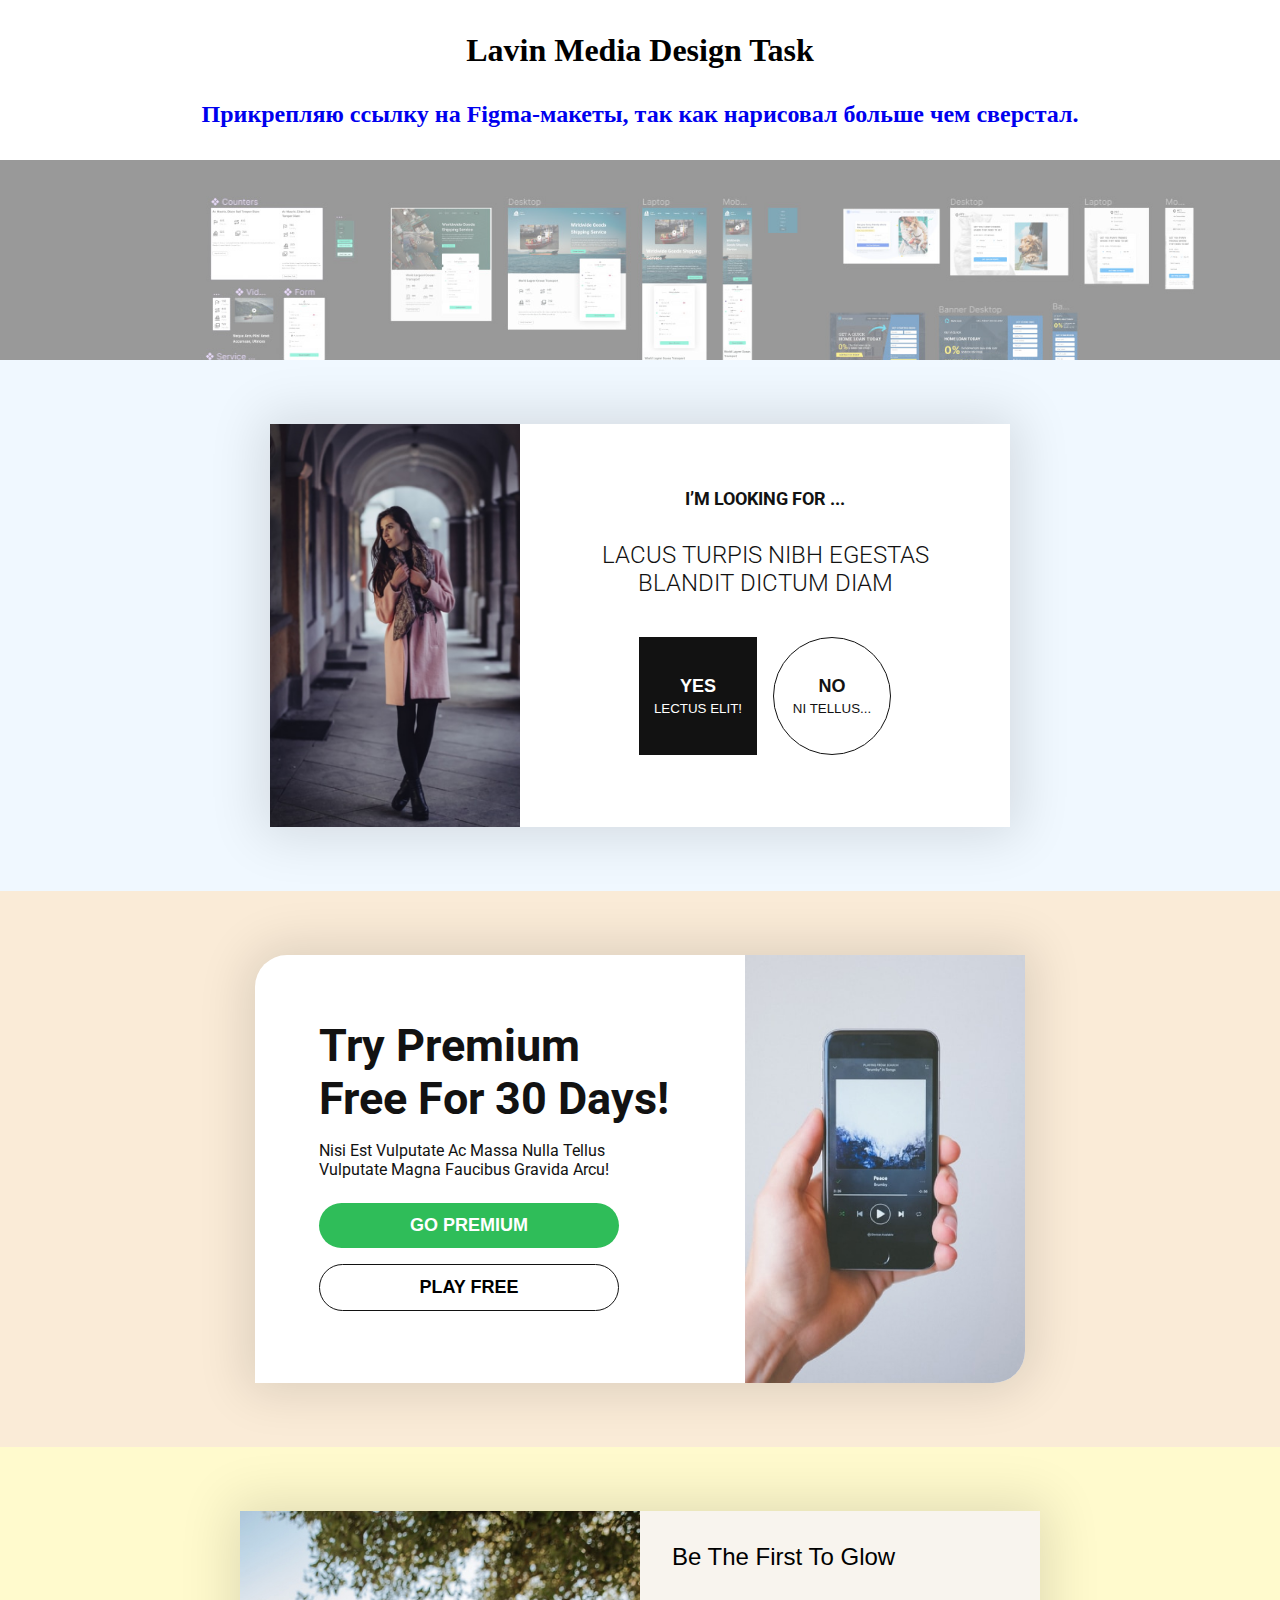
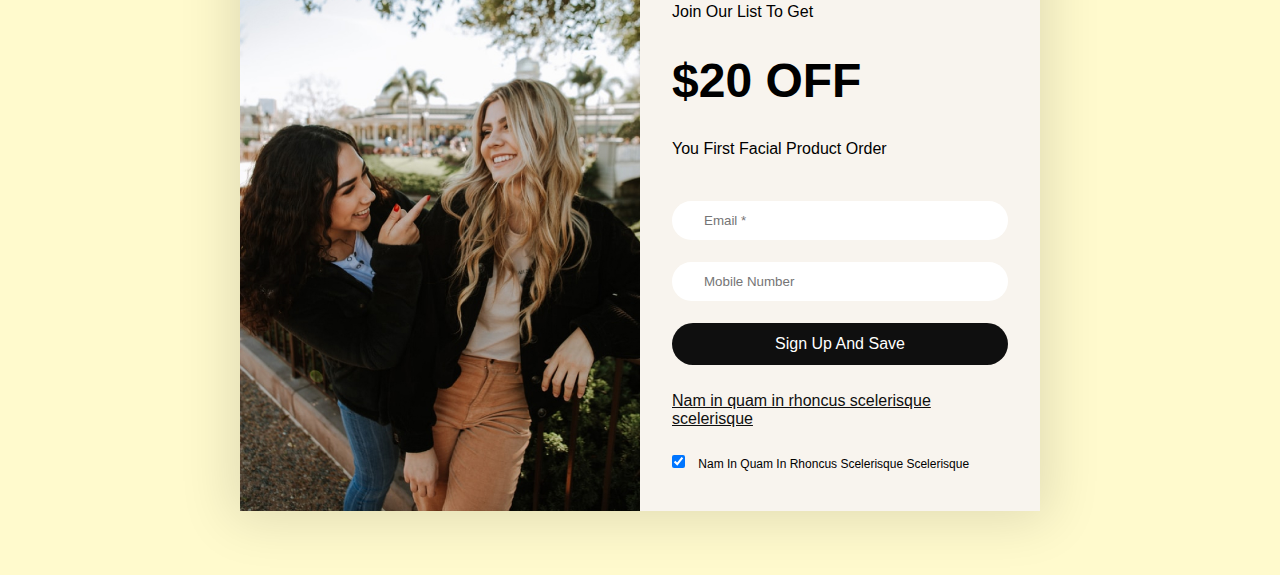
==== lavin-media/index.html @ 83a3c88e "lavin media design tech task" ====
<!DOCTYPE html>
<html lang="en">

<head>
    <meta charset="UTF-8">
    <meta http-equiv="X-UA-Compatible" content="IE=edge">
    <meta name="viewport" content="width=device-width, initial-scale=1.0">
    <link rel="stylesheet" href="./css/style.css">
    <title>Lavin Media | Designs</title>
</head>

<body>

    <h1>Lavin Media Design Task</h1>
    <a class="figma" href="https://www.figma.com/file/Itvp1sDGTUqfmmcePEaFKH/Lavin-Media?node-id=0%3A1" target="_blank">
        <h2>Прикрепляю ссылку на Figma-макеты, так как нарисовал больше чем сверстал.</h2>
        <div class="block">
            <div class="img"></div>
        </div>
    </a>


    <!-- --------------------------------------------------------------------------------- -->

    <div class="b-1">
        <div class="banner-1-container">
            <div class="img"></div>
            <div class="cta-form">
                <div class="text-1">I’m LOOKING for ...</div>
                <div class="text-2">Lacus turpis nibh egestas blandit dictum diam</div>
                <form>
                    <button class="bnt-1">
                        <div class="t-1">Yes</div>
                        <div class="t-2">lectus elit!</div>
                    </button>
                    <button class="bnt-2">
                        <div class="t-1">No</div>
                        <div class="t-2">Ni tellus...</div>
                    </button>
                </form>
            </div>
        </div>
    </div>

    <!-- --------------------------------------------------------------------------------- -->

    <div class="b-2">
        <div class="banner-2-container">
            <div class="left">
                <div class="text-1">try premium free for 30 days!</div>
                <div class="text-2">Nisi est vulputate ac massa nulla tellus vulputate magna faucibus gravida arcu!
                </div>
                <form>
                    <button class="premium">go premium</button>
                    <button class="play-free">play free</button>
                </form>
            </div>
            <div class="pic"></div>
        </div>
    </div>

    <!-- --------------------------------------------------------------------------------- -->

    <div class="b-3">
        <div class="banner-3-container">
            <div class="img"></div>
            <div class="right">
                <div class="text-1">Be the first to glow</div>
                <div class="text-2">Join our list to get</div>
                <div class="text-3">$20 Off</div>
                <div class="text-2">you first facial product order</div>
                <form>
                    <input type="text" id="email" required placeholder="Email *">
                    <input type="tel" id="phone" pattern="[0-9]{3}-[0-9]{2}-[0-9]{3}" placeholder="Mobile Number">
                    <button>Sign up and save</button>
                    <a href="#">Nam in quam in rhoncus scelerisque scelerisque</a>
                    <p><input type="checkbox" id="box" checked>
                        Nam in quam in rhoncus scelerisque scelerisque</p>
                </form>
            </div>
        </div>
    </div>



</body>

</html>
---- lavin-media/css/style.css ----
@import url('https://fonts.googleapis.com/css2?family=Roboto:wght@300;400;700&display=swap');

.b-1 {
    background-color: aliceblue;
    padding: 64px 0;
    /* display: none; */
}

.b-2 {
    background-color: antiquewhite;
    padding: 64px 0;
    /* display: none; */
}

.b-3 {
    background-color: lemonchiffon;
    padding: 64px 0;
    /* display: none; */
}

a.figma {
    background-color: red
}

a.figma .block {
    background-color: rgb(255, 255, 255)
}

a.figma .img {
    background-image: url(../img/figma-layouts.jpg);
    background-size: cover;
    opacity: 0.5;
    height: 200px;
}

a.figma .img:hover {
    opacity: 1;
    height: 300px
}


a.figma {
    text-decoration: none;
}

a.figma:visited {
    color: #0F0F0F
}

h1,
h2 {
    text-align: center;
    margin: 32px;
}


/* ---------------------------------------------- */

@import url('https://fonts.googleapis.com/css2?family=Roboto:wght@300;400;700&display=swap');

* {
    margin: 0;
    padding: 0;
    box-sizing: border-box;
}

.banner-1-container {
    max-width: 740px;
    margin: 0 auto;
    display: flex;
    flex-direction: row;
    font-family: 'Roboto', sans-serif;
    color: #121212;
    background-color: #fff;
    -webkit-box-shadow: 0px 0px 50px 9px rgba(0, 0, 0, 0.12);
    box-shadow: 0px 0px 50px 9px rgba(0, 0, 0, 0.12);
}

.banner-1-container .img {
    min-width: 250px;
    background-image: url(../img/b1-img.jpg);
    background-size: cover;
    background-repeat: no-repeat;
}

.banner-1-container .cta-form {
    width: 100%;
    display: flex;
    flex-direction: column;
    align-items: center;
    padding: 64px;
}

.banner-1-container .text-1 {
    font-size: 18px;
    font-weight: bold;
    text-transform: uppercase;
}

.banner-1-container .text-2 {
    font-size: 24px;
    font-weight: 300;
    text-transform: uppercase;
    text-align: center;
    margin: 32px 0;
}

.banner-1-container .cta-form form {
    display: flex;
}

.banner-1-container .cta-form form button {
    height: 118px;
    width: 118px;
    margin: 8px;
    text-transform: uppercase;
}

.banner-1-container .cta-form form button .t-1 {
    font-weight: bold;
    font-size: 18px;
    margin-bottom: 4px;
}

.banner-1-container .bnt-1 {
    background-color: #121212;
    border: none;
    color: #fff;
}

.banner-1-container .bnt-1:hover {
    background-color: #1f1f1f;
}

.banner-1-container .bnt-2:hover {
    background-color: #f7f7f7;
}

.banner-1-container .bnt-2 {
    background-color: #fff;
    color: #121212;
    border-radius: 64px;
    border: 1px solid #121212;
}

@media screen and (max-width: 650px) {

    .banner-1-container {
        flex-direction: column;
        margin: 32px;
    }

    .banner-1-container .img {
        min-height: 150px;
        background-position-y: 26%;
    }

    .banner-1-container .cta-form {
        padding: 32px;
    }

}

/* ---------------------------------------------- */


.banner-2-container {
    background-color: #fff;
    max-width: 770px;
    display: flex;
    justify-content: space-between;
    margin: 0 auto;
    font-family: 'Roboto', sans-serif;
    color: #121212;
    -webkit-box-shadow: 0px 0px 50px 9px rgba(0, 0, 0, 0.12);
    box-shadow: 0px 0px 50px 9px rgba(0, 0, 0, 0.12);
    border-radius: 32px 0 32px 0;
}


.banner-2-container .left {
    max-width: 480px;
    padding: 64px;
}

.banner-2-container .left .text-1 {
    font-weight: bold;
    font-size: 45px;
    text-transform: capitalize;
}

.banner-2-container .left .text-2 {
    font-weight: 400;
    font-size: 16px;
    text-transform: capitalize;
    margin: 16px 0;
}

.banner-2-container .left form {
    display: flex;
    flex-direction: column;
}

.banner-2-container .left form button {
    max-width: 300px;
    margin: 8px 0;
    padding: 12px;
    text-transform: uppercase;
    font-weight: bold;
    font-size: 18px;
    border-radius: 64px;
}

.banner-2-container .pic {
    background-color: blue;
    width: 280px;
}

.banner-2-container .premium {
    border: none;
    background-color: #2FBD59;
    color: #fff;
}

.banner-2-container .premium:hover {
    background-color: #3cdf6d;
}

.banner-2-container .play-free {
    background-color: #fff;
    border: 1px solid #121212;
}

.banner-2-container .play-free:hover {
    background-color: #fff;
    color: #2FBD59;
    border-color: #2FBD59;
}

.banner-2-container .pic {
    min-width: 250px;
    background-image: url(../img/b2-img.jpg);
    background-size: cover;
    background-repeat: no-repeat;
    border-radius: 0 0 32px 0;
}

@media screen and (max-width: 650px) {

    .banner-2-container {
        flex-direction: column;
        max-width: 350px;
    }

    .left {
        max-width: 100%;
    }

    .banner-2-container .pic {
        min-height: 150px;
        width: 100%;
        background-position-y: 55%;
    }

    .banner-2-container .left .text-1 {
        font-size: 32px;
    }

    .banner-2-container .left {
        padding: 32px;
    }

    .banner-1-container {
        flex-direction: column;
        margin: 32px;
    }

}

@media screen and (max-width: 400px) {

    .banner-2-container {
        margin: 16px;
    }

}

/* ---------------------------------------------- */

@import url('https://fonts.googleapis.com/css2?family=Inter:wght@400;600&display=swap');

.banner-3-container {
    font-family: 'Inter', sans-serif;
    background-color: #F8F4EE;
    max-width: 800px;
    margin: 0 auto;
    display: flex;
    -webkit-box-shadow: 0px 0px 50px 9px rgba(0, 0, 0, 0.12);
    box-shadow: 0px 0px 50px 9px rgba(0, 0, 0, 0.12);
}

.banner-3-container .img {
    background-image: url(../img/b3-img.jpg);
    min-width: 400px;
    background-repeat: no-repeat;
    background-size: cover;
}

.banner-3-container .right {
    padding: 32px;
    text-transform: capitalize;
}

.banner-3-container .text-1 {
    font-size: 24px;
}

.banner-3-container .text-2 {
    font-size: 16px;
    margin: 32px 0;
}

.banner-3-container .text-3 {
    font-size: 48px;
    font-weight: bolder;
    text-transform: uppercase;
}

.banner-3-container form {
    display: flex;
    flex-direction: column;
}

.banner-3-container form {
    display: flex;
    flex-direction: column;
}

.banner-3-container form input,
.banner-3-container form button,
.banner-3-container form div {
    margin: 11px 0;
    padding: 12px 32px;
    border-radius: 64px;
    border: none
}

.banner-3-container form input {
    background-color: #fff;
}

.banner-3-container form button {
    background-color: #0F0F0F;
    color: #fff;
    text-transform: capitalize;
    font-size: 16px;
}

.banner-3-container form button:hover {
    background-color: #220e6a;
}

.banner-3-container form a,
.banner-3-container form a:visited {
    color: #0F0F0F;
    text-transform: none;
    margin: 16px 0;
}

.banner-3-container form p input {
    margin-right: 10px;
}

.banner-3-container form p {
    font-size: 12px;
}


@media screen and (max-width: 820px) {
    .banner-3-container {
        flex-direction: column;
        margin: 0 16px;
    }

    .banner-3-container .img {
        min-width: unset;
        min-height: 250px;
        background-position-y: 44%;
    }

    .banner-3-container .text-2 {
        margin: 16px 0;
    }
}
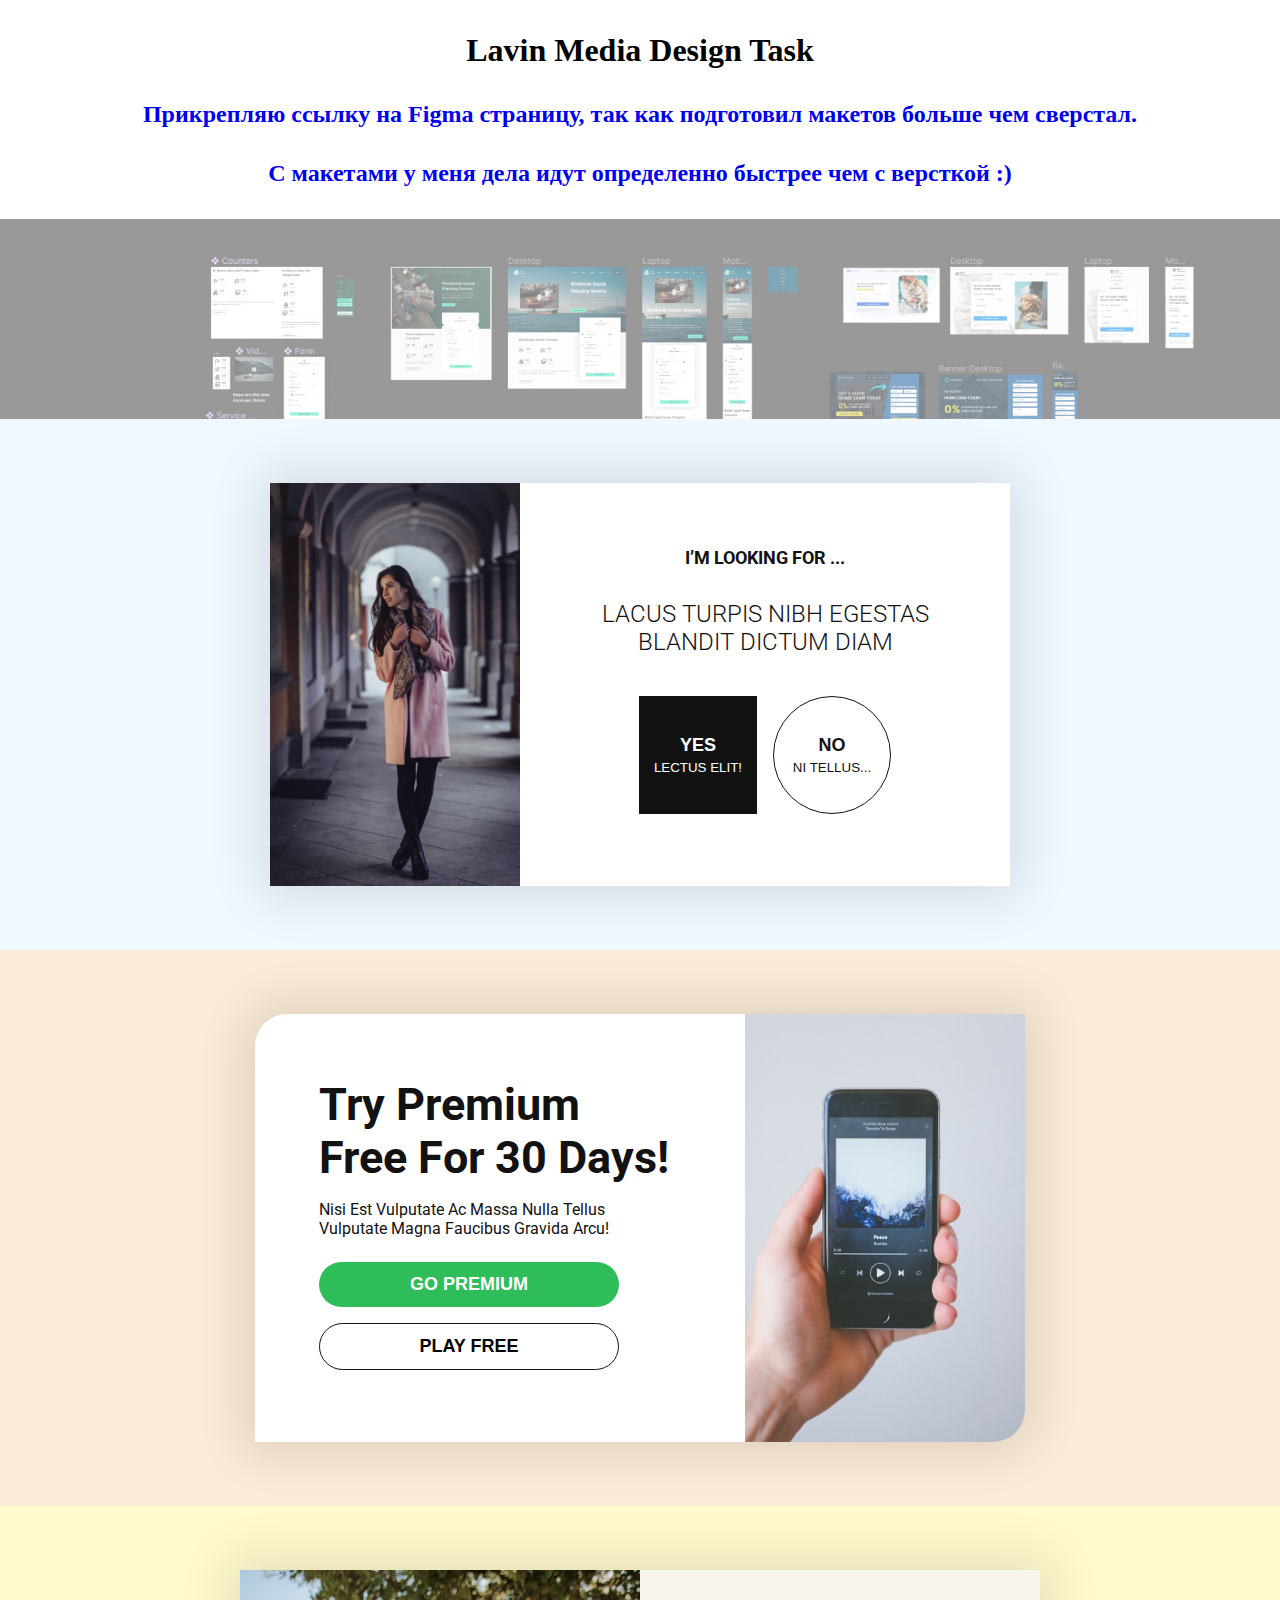
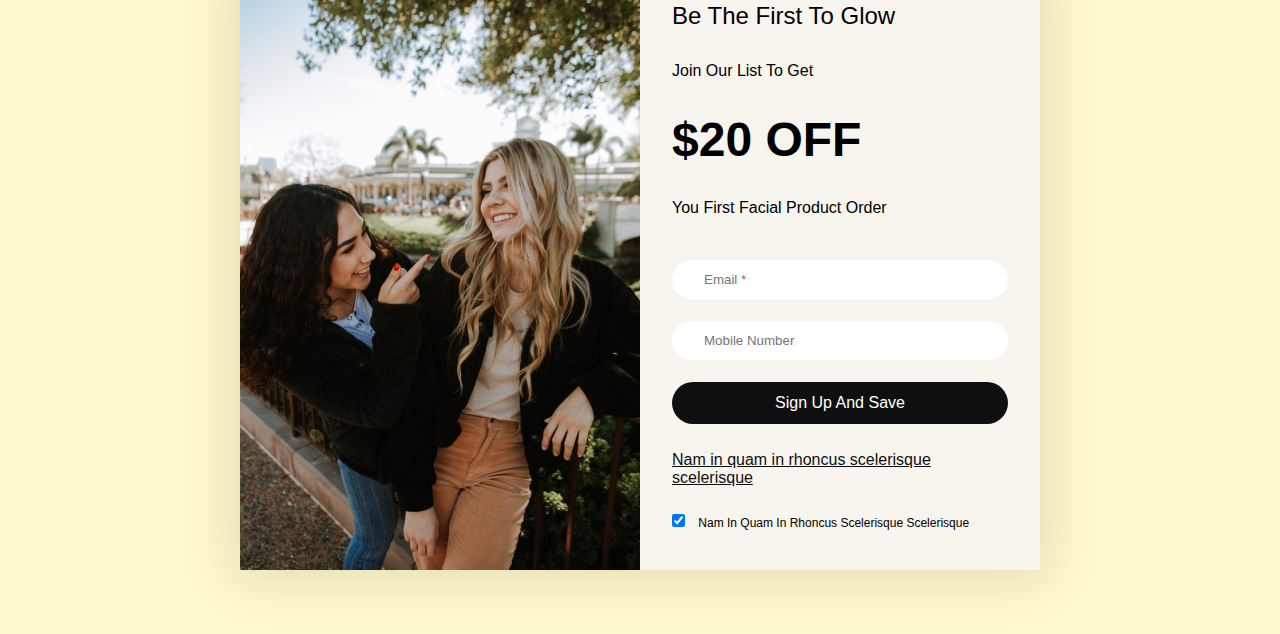
==== commit 2e1e6d6a: "updated text" ====
--- a/lavin-media/index.html
+++ b/lavin-media/index.html
@@ -13,7 +13,8 @@
 
     <h1>Lavin Media Design Task</h1>
     <a class="figma" href="https://www.figma.com/file/Itvp1sDGTUqfmmcePEaFKH/Lavin-Media?node-id=0%3A1" target="_blank">
-        <h2>Прикрепляю ссылку на Figma-макеты, так как нарисовал больше чем сверстал.</h2>
+        <h2>Прикрепляю ссылку на Figma страницу, так как подготовил макетов больше чем сверстал.</h2>
+        <h2>С макетами у меня дела идут определенно быстрее чем с версткой :) </h2>
         <div class="block">
             <div class="img"></div>
         </div>
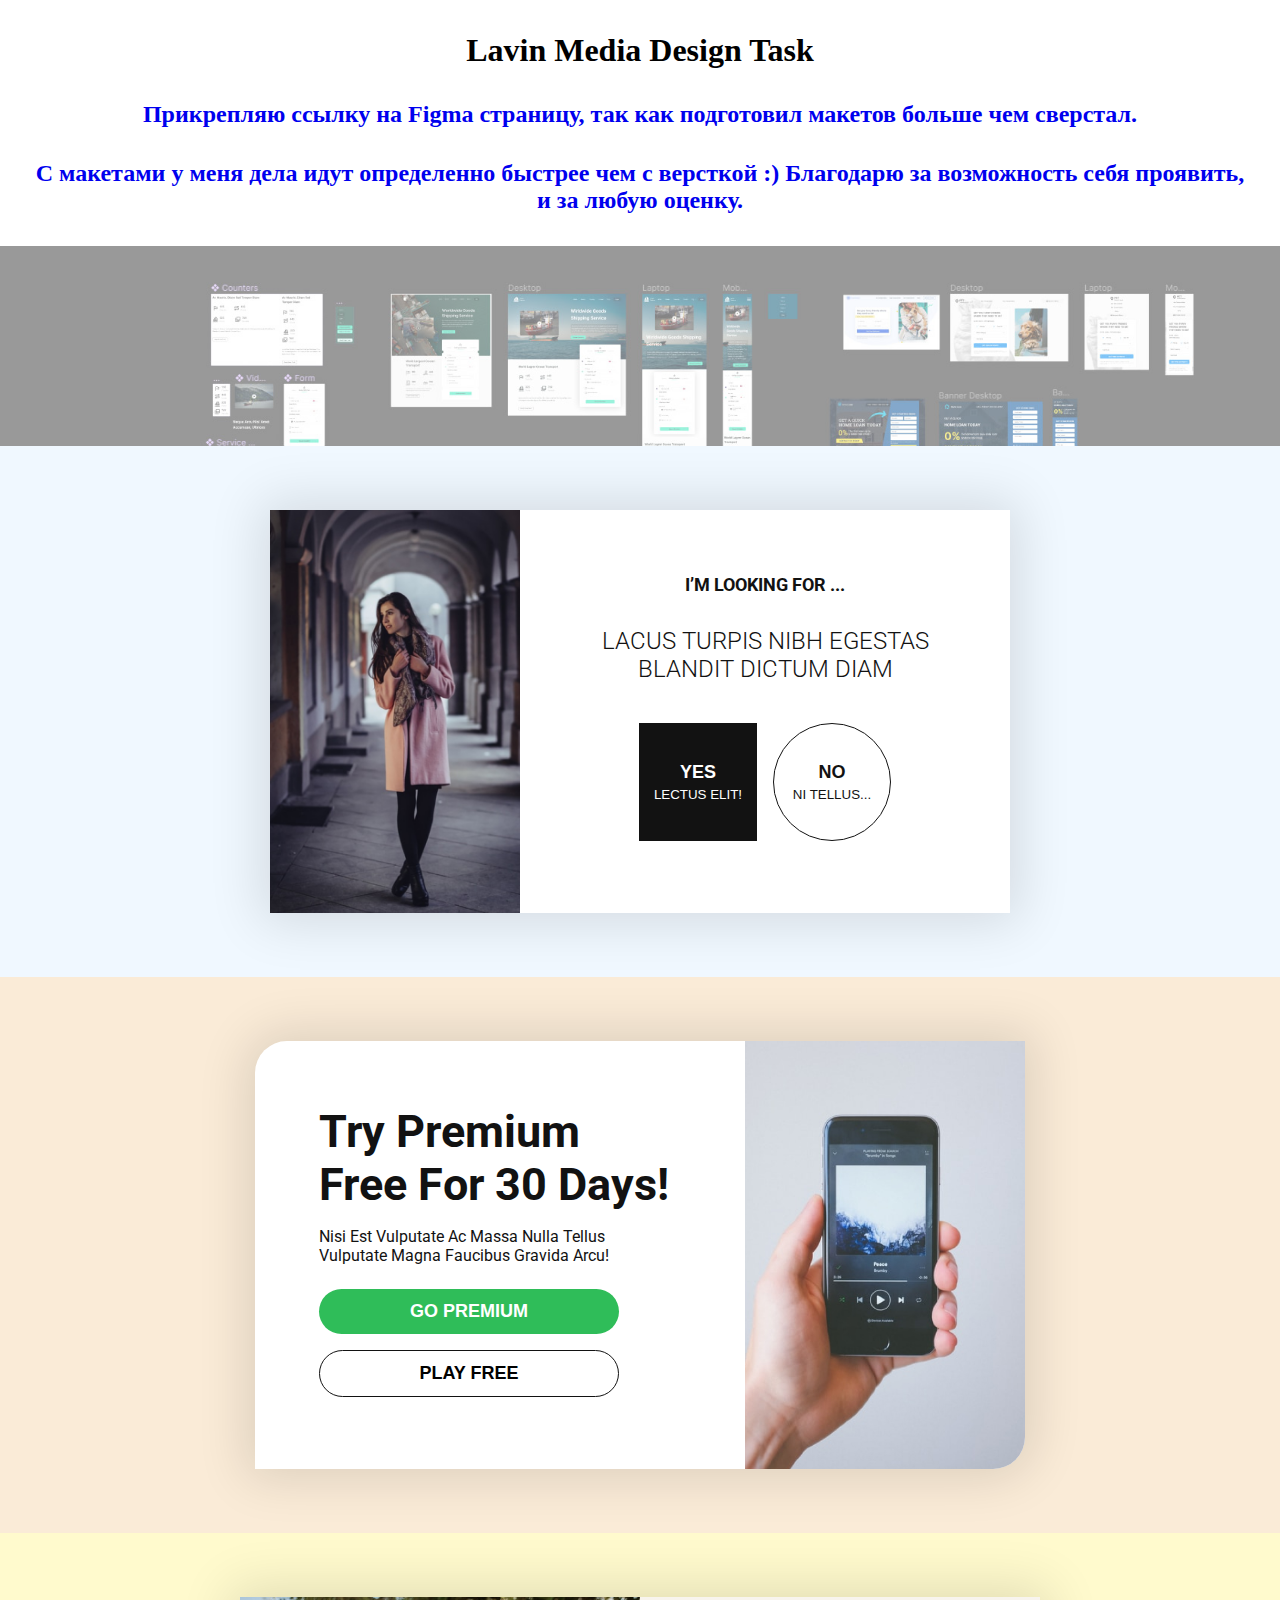
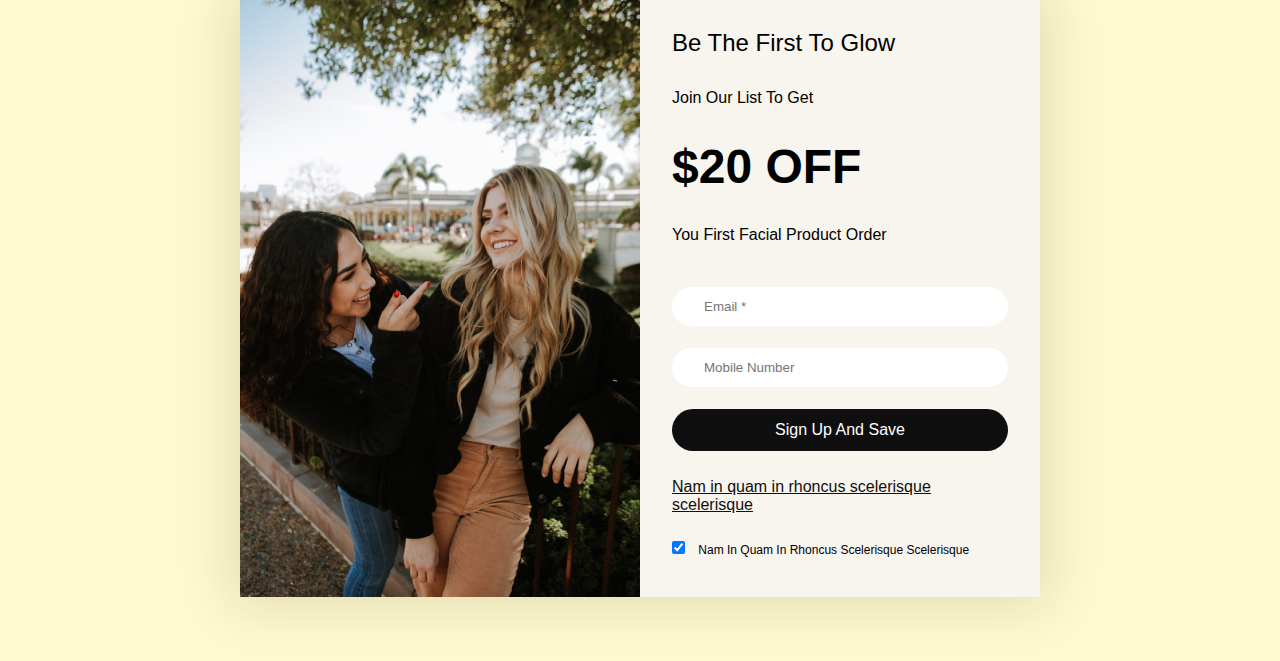
==== commit 36537aeb: "upd" ====
--- a/lavin-media/index.html
+++ b/lavin-media/index.html
@@ -14,7 +14,8 @@
     <h1>Lavin Media Design Task</h1>
     <a class="figma" href="https://www.figma.com/file/Itvp1sDGTUqfmmcePEaFKH/Lavin-Media?node-id=0%3A1" target="_blank">
         <h2>Прикрепляю ссылку на Figma страницу, так как подготовил макетов больше чем сверстал.</h2>
-        <h2>С макетами у меня дела идут определенно быстрее чем с версткой :) </h2>
+        <h2>С макетами у меня дела идут определенно быстрее чем с версткой :) Благодарю за возможность себя проявить, и
+            за любую оценку.</h2>
         <div class="block">
             <div class="img"></div>
         </div>
